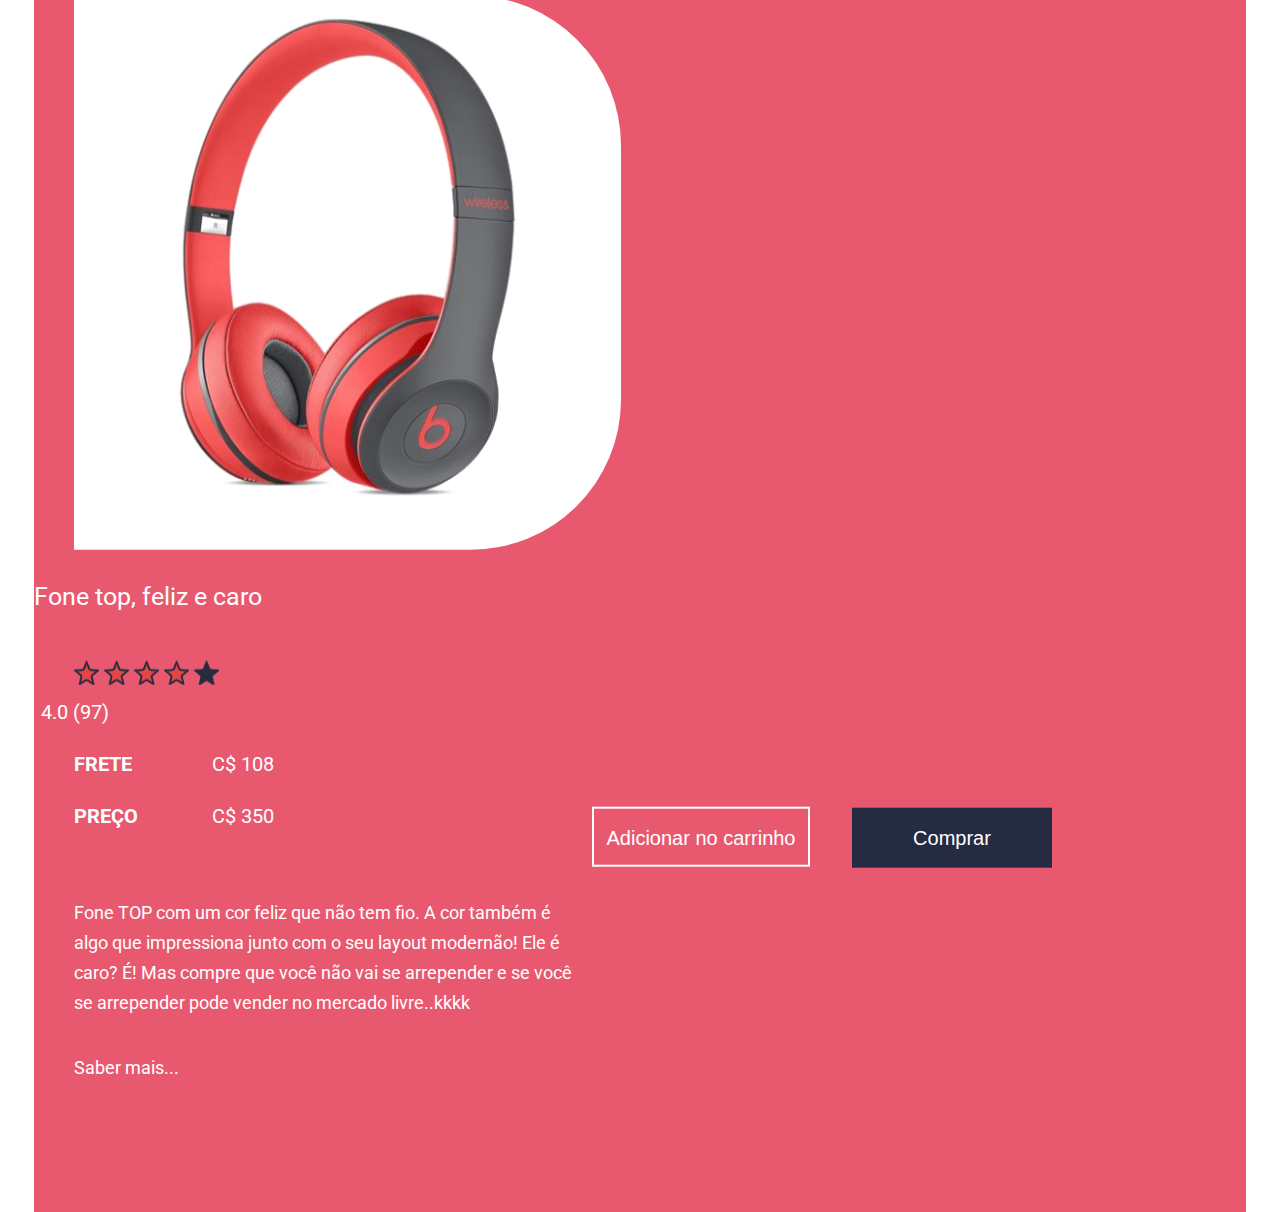
==== index.html @ 3c56ed70 "Fim da Sexta aula" ====
<!DOCTYPE html>
<html>

<head>
  <meta charset="utf-8" />
  <title>Loja Fone</title>
  <link href="https://fonts.googleapis.com/css?family=Roboto:400,500,700&display=swap" rel="stylesheet" />
  <link rel="stylesheet" href="css/reset.css" />
  <link rel="stylesheet" href="css/reset.base" />
  <link rel="stylesheet" href="css/description-product.css" />
  <link rel="stylesheet" href="css/photo-product.css" />
  <link rel="stylesheet" href="css/wrap-product.css" />
  <link rel="stylesheet" href="css/container-store.css" />
  <link rel="stylesheet" href="css/header-store.css" />
  <link rel="stylesheet" href="css/button-store.css" />
</head>

<body>
  <div class="container-store">
    <header class="header-store">
      <h1 class="title">Logo</h1>
      <nav class="navigation">
        <input type="search" placeholder="Buscar">
        <a class="action" action="" href="">Produtos</a>
        <a class="action" href="">Serviços</a>
        <a class="action -last" href="">Carrinho (10)</a>
      </nav>
    </header>

    <figure class="photo-product "><img src="img/img-phone.png" alt=""></figure>

    <section class="wrap-product">
      <dl class="description-product">
        <dt class="title">Fone top, feliz e caro</dt>
        <dd class="item -star">
          <img src="img/star-active.png" alt="Estrela">
          <img src="img/star-active.png" alt="Estrela">
          <img src="img/star-active.png" alt="Estrela">
          <img src="img/star-active.png" alt="Estrela">
          <img src="img/star.png" alt="">
        </dd>
        <dd class="item">4.0 (97)</dd>
        <dd class="item -info"><strong class="contrast">Frete </strong> C$ 108</dd>
        <dd class="item -info -last"><strong class="contrast">Preço </strong> C$ 350</dd>
        <dd class="text">Fone TOP com um cor feliz que não tem fio. A cor também é algo que impressiona junto
          com o
          seu layout modernão! Ele é caro? É! Mas compre que você não vai se arrepender e se você se
          arrepender
          pode vender no mercado livre..kkkk
        </dd>
        <dd class="text">
          <a class="action" href=""></a>Saber mais...
        </dd>
      </dl>
    </section>

    <button class="button-store -second">
      Adicionar no carrinho
    </button>
    <a class="button-store" href="comprar.html">Comprar</a>
  </div>


</body>

</html>
---- css/description-product.css ----
.description-product {
    font-family: "Roboto", sans-serif;
    color: #fff;
    
  }
  .description-product > .title {
    font-size: 25px;
    margin-bottom: 50px;
  }
  
  .description-product > .item {
    font-size: 20px;
    margin-bottom: 28px;
  }
  .description-product > .item.-star {
    margin-bottom: 10px;
  }
  .description-product > .item.-star + .item {
    margin-left: 7px;
  }
  .description-product > .item.-info {
    width: 200px;
    text-align: right;
  }
  
  .description-product > .item.-last {
    margin-bottom: 70px;
  }
  
  .description-product .contrast {
    text-transform: uppercase;
    float: left;
    margin-right: 28px;
  }
  
  .description-product > .text {
    font-size: 18px;
    line-height: 30px;
    margin-bottom: 35px;
  }
  
  .description-product .action {
    color: inherit;
    text-decoration: none;
  }
---- css/photo-product.css ----
.photo-product {
    background-color: #fff;
    display: inline-block;
    height: 554px;
    vertical-align: middle;
    border-top-right-radius: 150px;
    border-bottom-right-radius: 150px;
    margin-right: 157px;
  }
---- css/wrap-product.css ----
.wrap-product{
    display: inline-block;
    width: 554px;
    vertical-align: middle;
}
---- css/container-store.css ----
.container-store {
    background-color: #e8596f;
    position: absolute;
    left: 50%;
    top: 50%;
    transform: translateX(-50%) translateY(-50%);
    width:90%;
    padding: 55px 60px 95px 0px;
}
---- css/header-store.css ----
.header-store {
  color: #fff;
  overflow: hidden;
  margin-bottom: 138px;
  padding-left: 60px;
}

.header-store > .title {
  font-size: 40px;
  font-family: Arial, "Roboto", sans-serif;
  float: left;
  text-transform: uppercase;
}

.header-store > .navigation {
  font-size: 21px;
  font-family: "Segoe UI", "Roboto", sans-serif;
  float: right;
}

.header-store [type="search"] {
  background: transparent;
  color: inherit;
  border: none;
  border-bottom: 1px solid #fff;
  font-family: Arial;
  font-size: 20px;
  padding: 8px;
  width: 358px;
  margin-right: 65px;
}

.header-store .action {
  text-decoration: none;
  color: inherit;
  margin-right: 60px;
}

.header-store .-action.-last {
  margin-right: 0;
}
---- css/button-store.css ----
.button-store {
    display: inline-block;
    box-sizing: border-box;
    background-color: #252c41;
    font-size: 20px;
    color: #fff;
    font-family: Arial, "Roboto", sans-serif;
    width: 200px;
    height: 60px;
    margin-right: 0;
    line-height: 60px;
    text-align: center;
    text-decoration: none;
    border: none;
}

.button-store.-second {
    border: 2px solid #fff;
    background-color: transparent;
    width: 218px;
    line-height: 56px;
    margin-right: 38px;
}

.button-store>button,
.button-store>a {
    font-size: inherit;
    background-color: inherit;
    border: none;
    color: inherit;
    text-decoration: inherit;
}
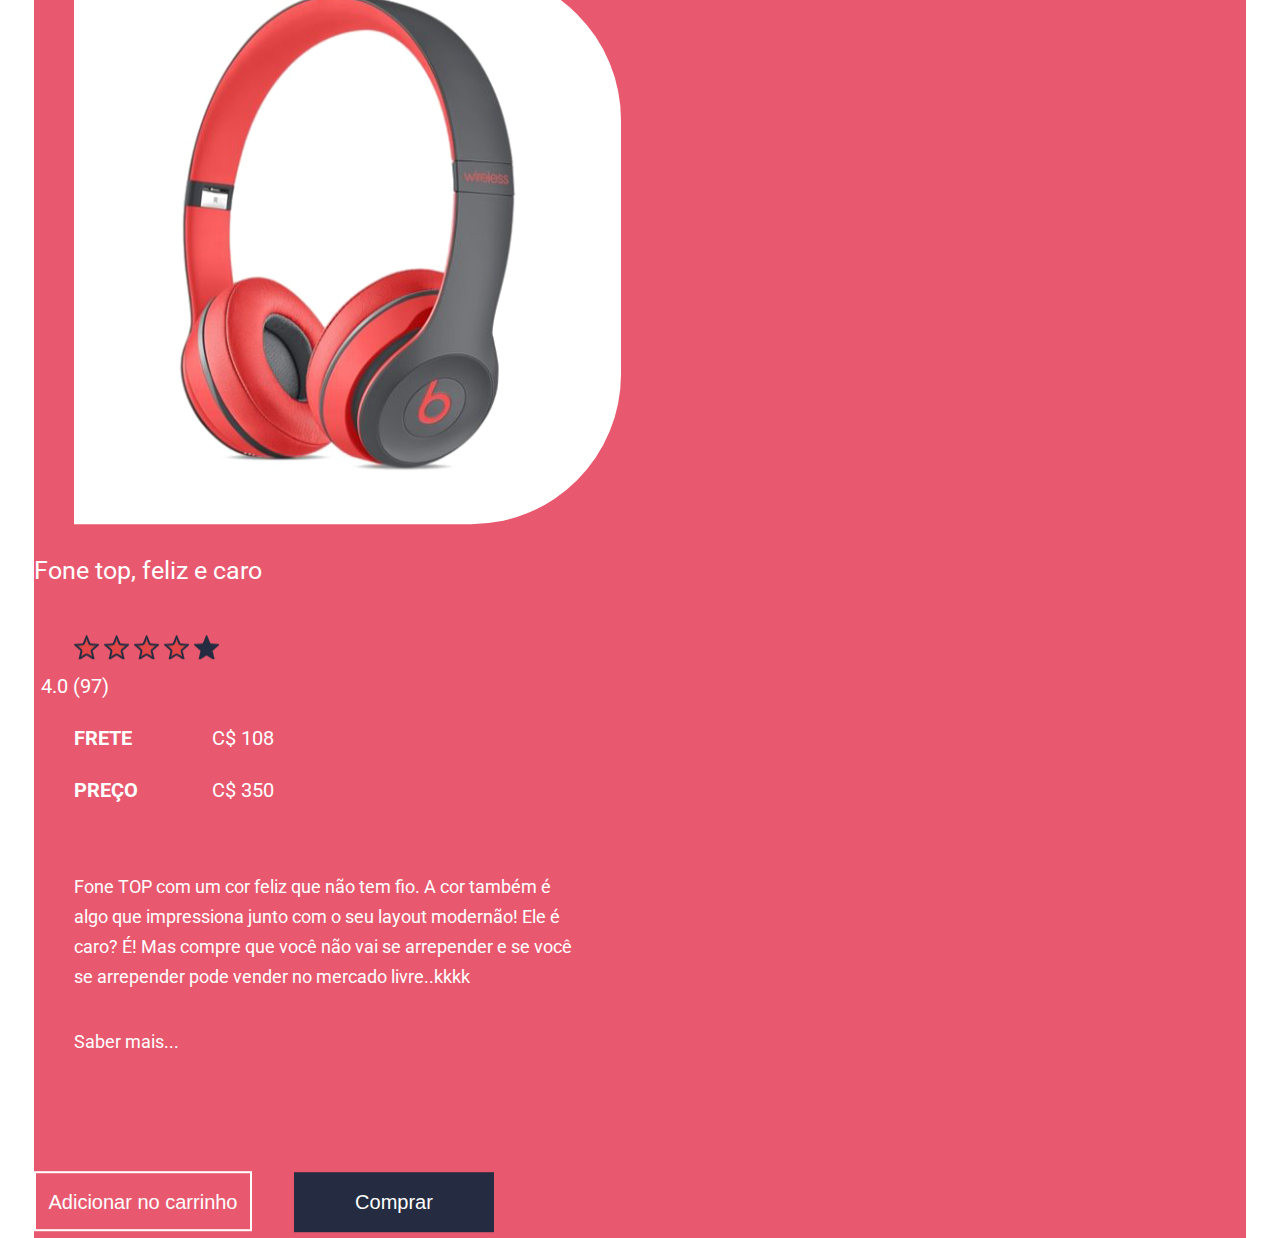
==== commit d1ca1ffe: "Fim da sétima aula" ====
--- a/index.html
+++ b/index.html
@@ -1,66 +1,72 @@
 <!DOCTYPE html>
 <html>
+  <head>
+    <meta charset="utf-8" />
+    <title>Loja Fone</title>
+    <link
+      href="https://fonts.googleapis.com/css?family=Roboto:400,500,700&display=swap"
+      rel="stylesheet"
+    />
+    <link rel="stylesheet" href="css/reset.css" />
+    <link rel="stylesheet" href="css/reset.base" />
+    <link rel="stylesheet" href="css/description-product.css" />
+    <link rel="stylesheet" href="css/photo-product.css" />
+    <link rel="stylesheet" href="css/wrap-product.css" />
+    <link rel="stylesheet" href="css/container-store.css" />
+    <link rel="stylesheet" href="css/header-store.css" />
+    <link rel="stylesheet" href="css/button-store.css" />
+  </head>
 
-<head>
-  <meta charset="utf-8" />
-  <title>Loja Fone</title>
-  <link href="https://fonts.googleapis.com/css?family=Roboto:400,500,700&display=swap" rel="stylesheet" />
-  <link rel="stylesheet" href="css/reset.css" />
-  <link rel="stylesheet" href="css/reset.base" />
-  <link rel="stylesheet" href="css/description-product.css" />
-  <link rel="stylesheet" href="css/photo-product.css" />
-  <link rel="stylesheet" href="css/wrap-product.css" />
-  <link rel="stylesheet" href="css/container-store.css" />
-  <link rel="stylesheet" href="css/header-store.css" />
-  <link rel="stylesheet" href="css/button-store.css" />
-</head>
+  <body>
+    <div class="container-store">
+      <header class="header-store">
+        <h1 class="title">Logo</h1>
+        <nav class="navigation">
+          <input type="search" placeholder="Buscar" />
+          <a class="action" action="" href="">Produtos</a>
+          <a class="action" href="">Serviços</a>
+          <a class="action -last" href="">Carrinho (10)</a>
+        </nav>
+      </header>
 
-<body>
-  <div class="container-store">
-    <header class="header-store">
-      <h1 class="title">Logo</h1>
-      <nav class="navigation">
-        <input type="search" placeholder="Buscar">
-        <a class="action" action="" href="">Produtos</a>
-        <a class="action" href="">Serviços</a>
-        <a class="action -last" href="">Carrinho (10)</a>
-      </nav>
-    </header>
+      <figure class="photo-product ">
+        <img src="img/img-phone.png" alt="" />
+      </figure>
 
-    <figure class="photo-product "><img src="img/img-phone.png" alt=""></figure>
-
-    <section class="wrap-product">
-      <dl class="description-product">
-        <dt class="title">Fone top, feliz e caro</dt>
-        <dd class="item -star">
-          <img src="img/star-active.png" alt="Estrela">
-          <img src="img/star-active.png" alt="Estrela">
-          <img src="img/star-active.png" alt="Estrela">
-          <img src="img/star-active.png" alt="Estrela">
-          <img src="img/star.png" alt="">
-        </dd>
-        <dd class="item">4.0 (97)</dd>
-        <dd class="item -info"><strong class="contrast">Frete </strong> C$ 108</dd>
-        <dd class="item -info -last"><strong class="contrast">Preço </strong> C$ 350</dd>
-        <dd class="text">Fone TOP com um cor feliz que não tem fio. A cor também é algo que impressiona junto
-          com o
-          seu layout modernão! Ele é caro? É! Mas compre que você não vai se arrepender e se você se
-          arrepender
-          pode vender no mercado livre..kkkk
-        </dd>
-        <dd class="text">
-          <a class="action" href=""></a>Saber mais...
-        </dd>
-      </dl>
-    </section>
-
-    <button class="button-store -second">
-      Adicionar no carrinho
-    </button>
-    <a class="button-store" href="comprar.html">Comprar</a>
-  </div>
-
-
-</body>
-
-</html>+      <section class="wrap-product">
+        <dl class="description-product">
+          <dt class="title">Fone top, feliz e caro</dt>
+          <dd class="item -star">
+            <img src="img/star-active.png" alt="Estrela" />
+            <img src="img/star-active.png" alt="Estrela" />
+            <img src="img/star-active.png" alt="Estrela" />
+            <img src="img/star-active.png" alt="Estrela" />
+            <img src="img/star.png" alt="" />
+          </dd>
+          <dd class="item">4.0 (97)</dd>
+          <dd class="item -info">
+            <strong class="contrast">Frete </strong> C$ 108
+          </dd>
+          <dd class="item -info -last">
+            <strong class="contrast">Preço </strong> C$ 350
+          </dd>
+          <dd class="text">
+            Fone TOP com um cor feliz que não tem fio. A cor também é algo que
+            impressiona junto com o seu layout modernão! Ele é caro? É! Mas
+            compre que você não vai se arrepender e se você se arrepender pode
+            vender no mercado livre..kkkk
+          </dd>
+          <dd class="text -more">
+            <a class="action" href=""></a>Saber mais...
+          </dd>
+        </dl>
+        <div class="buttons">
+          <button class="button-store -second">
+            Adicionar no carrinho
+          </button>
+          <a class="button-store" href="comprar.html">Comprar</a>
+        </div>
+      </section>
+    </div>
+  </body>
+</html>
--- a/css/description-product.css
+++ b/css/description-product.css
@@ -26,6 +26,10 @@
   .description-product > .item.-last {
     margin-bottom: 70px;
   }
+    
+  .description-product > .text.-more{
+    margin-bottom: 0;
+  }
   
   .description-product .contrast {
     text-transform: uppercase;
--- a/css/wrap-product.css
+++ b/css/wrap-product.css
@@ -2,4 +2,10 @@
     display: inline-block;
     width: 554px;
     vertical-align: middle;
+    position: relative;
+}
+.wrap-product > .buttons{
+    position: absolute;
+    bottom: 0;
+    transform: translateY(calc(100% + 98px));
 }--- a/css/container-store.css
+++ b/css/container-store.css
@@ -5,5 +5,6 @@
     top: 50%;
     transform: translateX(-50%) translateY(-50%);
     width:90%;
-    padding: 55px 60px 95px 0px;
+    padding: 55px 60px 165px 0px;
+
 }--- a/css/header-store.css
+++ b/css/header-store.css
@@ -19,10 +19,10 @@
 }
 
 .header-store [type="search"] {
+  border: none;
+  border-bottom: 1px solid #fff;
   background: transparent;
   color: inherit;
-  border: none;
-  border-bottom: 1px solid #fff;
   font-family: Arial;
   font-size: 20px;
   padding: 8px;
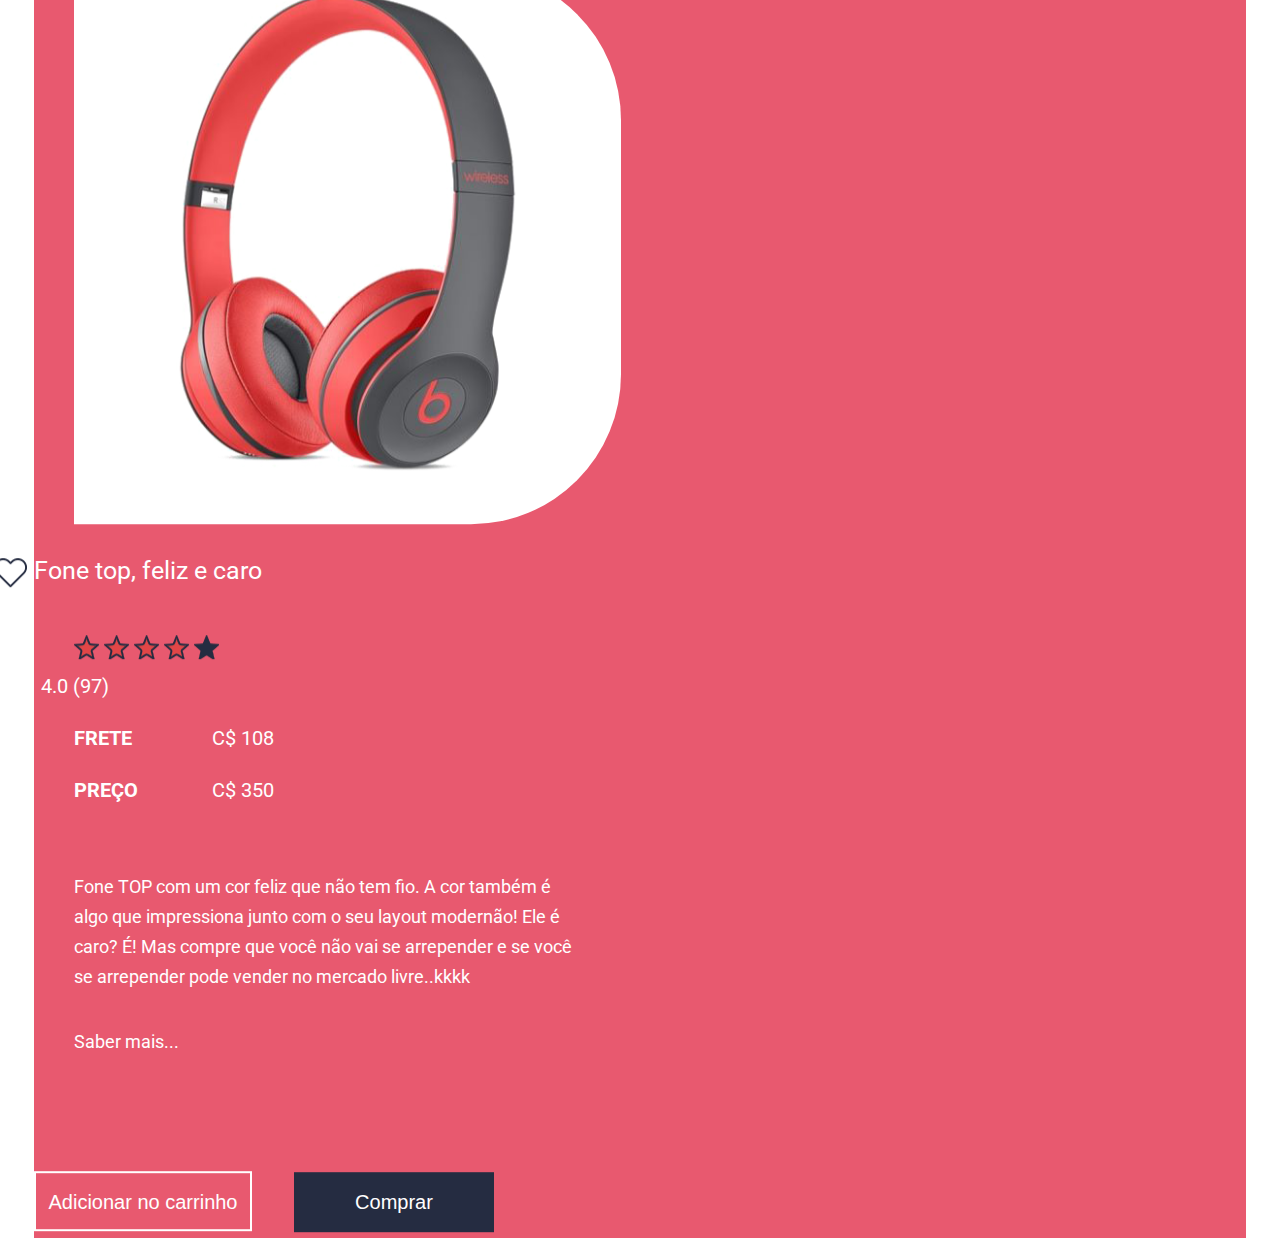
==== commit b7741963: "Fim da Oitava aula" ====
--- a/index.html
+++ b/index.html
@@ -36,6 +36,8 @@
       <section class="wrap-product">
         <dl class="description-product">
           <dt class="title">Fone top, feliz e caro</dt>
+          <dd class="item -heart"><img src="img/heart.png" alt=""></dd>
+          <!-- <dd class="item"><img src="img/heart-active.png" alt=""></dd> -->
           <dd class="item -star">
             <img src="img/star-active.png" alt="Estrela" />
             <img src="img/star-active.png" alt="Estrela" />
--- a/css/description-product.css
+++ b/css/description-product.css
@@ -1,19 +1,25 @@
 .description-product {
     font-family: "Roboto", sans-serif;
     color: #fff;
-    
   }
   .description-product > .title {
     font-size: 25px;
     margin-bottom: 50px;
   }
-  
   .description-product > .item {
     font-size: 20px;
     margin-bottom: 28px;
   }
+  .description-product >.-heart{
+    position: absolute;
+    transform: translateX(-100%);
+    left: -47px;
+    top: 18px;
+    cursor: pointer;
+  }
   .description-product > .item.-star {
     margin-bottom: 10px;
+    cursor: pointer;
   }
   .description-product > .item.-star + .item {
     margin-left: 7px;
@@ -22,27 +28,22 @@
     width: 200px;
     text-align: right;
   }
-  
   .description-product > .item.-last {
     margin-bottom: 70px;
   }
-    
   .description-product > .text.-more{
     margin-bottom: 0;
   }
-  
   .description-product .contrast {
     text-transform: uppercase;
     float: left;
     margin-right: 28px;
   }
-  
   .description-product > .text {
     font-size: 18px;
     line-height: 30px;
     margin-bottom: 35px;
   }
-  
   .description-product .action {
     color: inherit;
     text-decoration: none;
--- a/css/header-store.css
+++ b/css/header-store.css
@@ -10,6 +10,7 @@
   font-family: Arial, "Roboto", sans-serif;
   float: left;
   text-transform: uppercase;
+  cursor: pointer;
 }
 
 .header-store > .navigation {
--- a/css/button-store.css
+++ b/css/button-store.css
@@ -1,32 +1,45 @@
 .button-store {
-    display: inline-block;
-    box-sizing: border-box;
-    background-color: #252c41;
-    font-size: 20px;
-    color: #fff;
-    font-family: Arial, "Roboto", sans-serif;
-    width: 200px;
-    height: 60px;
-    margin-right: 0;
-    line-height: 60px;
-    text-align: center;
-    text-decoration: none;
-    border: none;
+  display: inline-block;
+  box-sizing: border-box;
+  background-color: #252c41;
+  font-size: 20px;
+  color: #fff;
+  font-family: Arial, "Roboto", sans-serif;
+  width: 200px;
+  height: 60px;
+  margin-right: 0;
+  line-height: 60px;
+  text-align: center;
+  text-decoration: none;
+  border: none;
+  cursor: pointer;
+  transition: all 200ms linear;
 }
-
+.button-store:active {
+  transform: scale(0.9);
+}
+.button-store:hover,
+.button-store:focus {
+  background-color: #fff;
+  color: #e24647;
+}
 .button-store.-second {
-    border: 2px solid #fff;
-    background-color: transparent;
-    width: 218px;
-    line-height: 56px;
-    margin-right: 38px;
+  border: 2px solid #fff;
+  background-color: transparent;
+  width: 218px;
+  line-height: 56px;
+  margin-right: 38px;
 }
-
-.button-store>button,
-.button-store>a {
-    font-size: inherit;
-    background-color: inherit;
-    border: none;
-    color: inherit;
-    text-decoration: inherit;
-}+.button-store.-second:hover,
+.button-store.button-store.-second:focus {
+  background-color: #fff;
+  color: #e24647;
+}
+.button-store > button,
+.button-store > a {
+  font-size: inherit;
+  background-color: inherit;
+  border: none;
+  color: inherit;
+  text-decoration: inherit;
+}
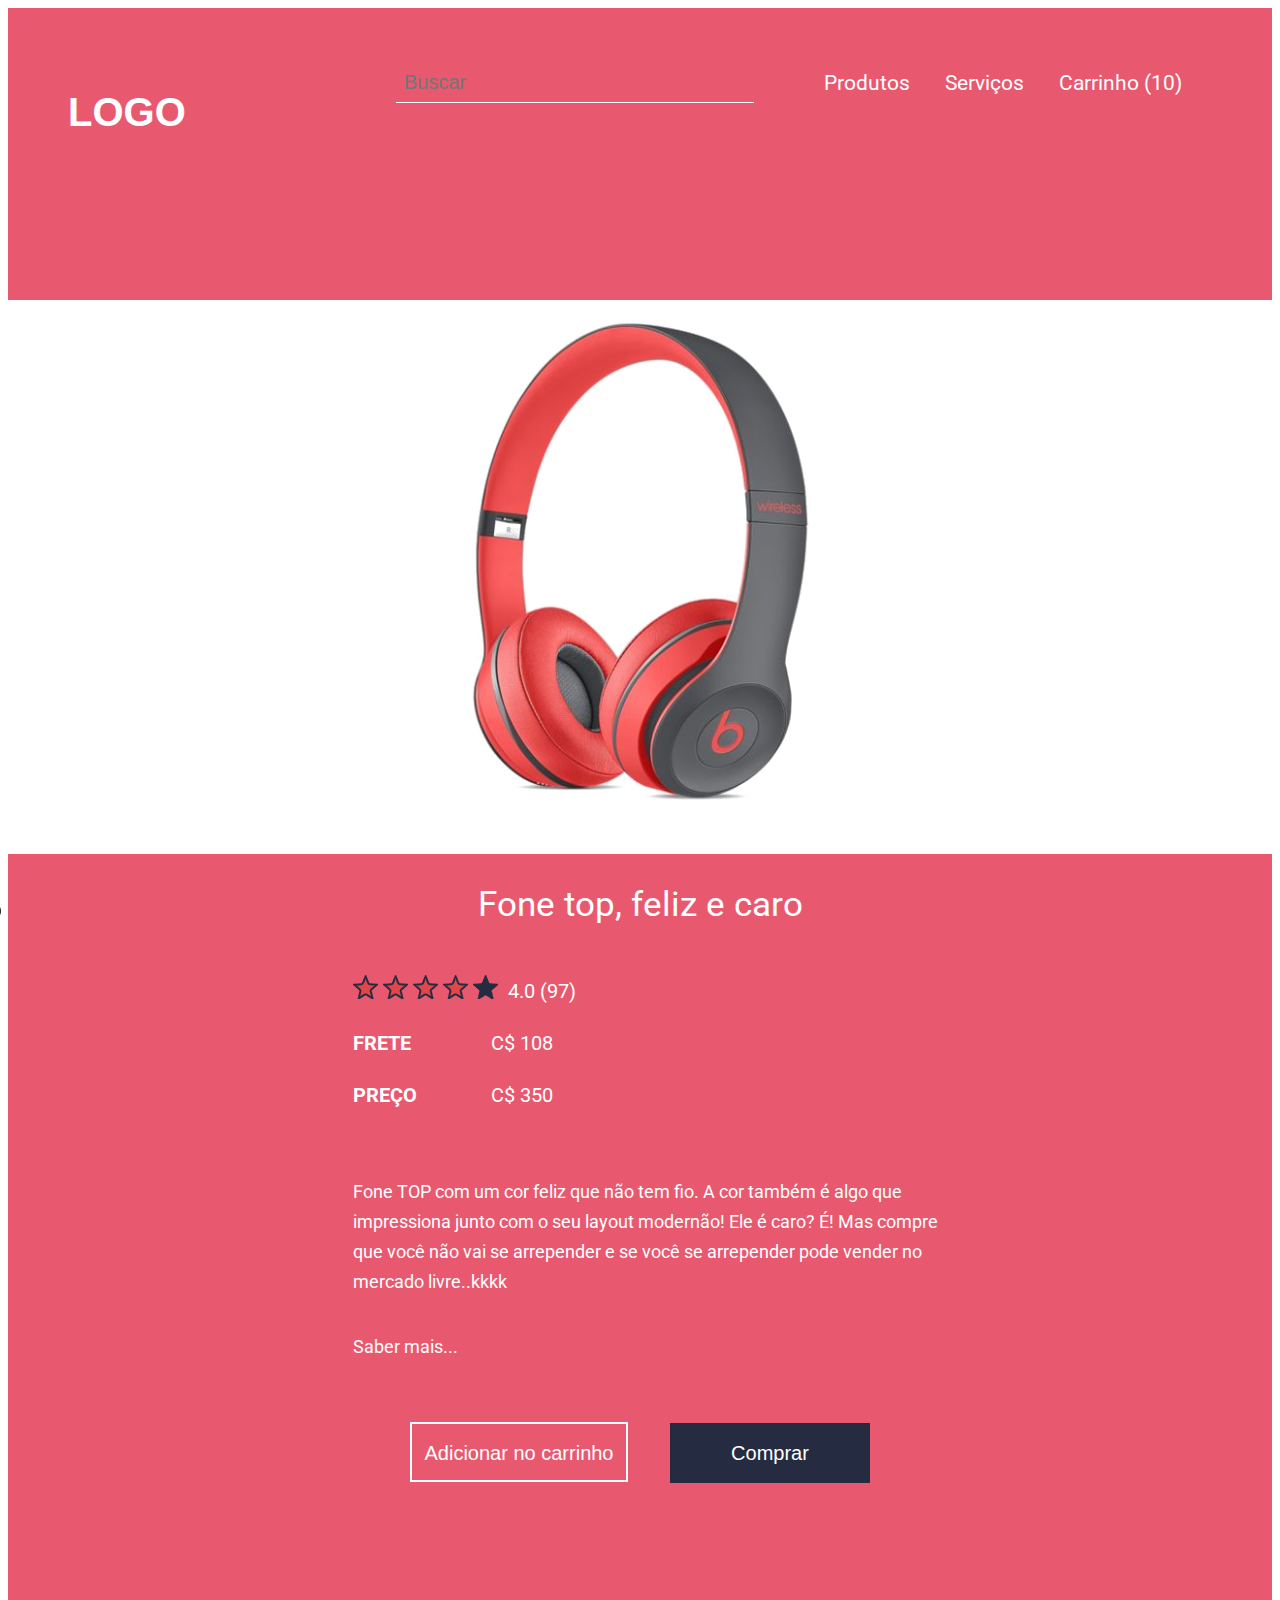
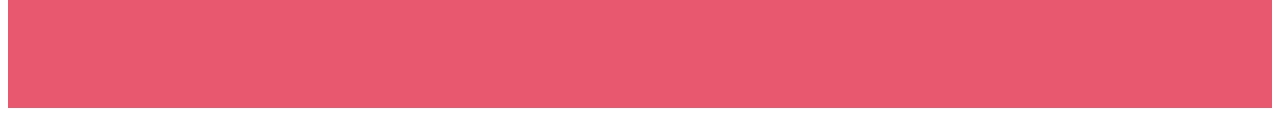
==== commit 9359f4b1: "Fim da aula 011" ====
--- a/index.html
+++ b/index.html
@@ -23,9 +23,9 @@
         <h1 class="title">Logo</h1>
         <nav class="navigation">
           <input type="search" placeholder="Buscar" />
-          <a class="action" action="" href="">Produtos</a>
+          <a class="action" action="" href="">Produtos </a>
           <a class="action" href="">Serviços</a>
-          <a class="action -last" href="">Carrinho (10)</a>
+          <a class="action -last" href="">Carrinho (10) </a>
         </nav>
       </header>
 
@@ -36,16 +36,16 @@
       <section class="wrap-product">
         <dl class="description-product">
           <dt class="title">Fone top, feliz e caro</dt>
-          <dd class="item -heart"><img src="img/heart.png" alt=""></dd>
+          <dd class="item -heart"><img class="icon" src="img/heart.png" alt=""></dd>
           <!-- <dd class="item"><img src="img/heart-active.png" alt=""></dd> -->
           <dd class="item -star">
-            <img src="img/star-active.png" alt="Estrela" />
-            <img src="img/star-active.png" alt="Estrela" />
-            <img src="img/star-active.png" alt="Estrela" />
-            <img src="img/star-active.png" alt="Estrela" />
-            <img src="img/star.png" alt="" />
+            <img class="icon" src="img/star-active.png" alt="Estrela" />
+            <img class="icon" src="img/star-active.png" alt="Estrela" />
+            <img class="icon" src="img/star-active.png" alt="Estrela" />
+            <img class="icon" src="img/star-active.png" alt="Estrela" />
+            <img class="icon" src="img/star.png" alt="" />
           </dd>
-          <dd class="item">4.0 (97)</dd>
+          <dd class="item -number">4.0 (97)</dd>
           <dd class="item -info">
             <strong class="contrast">Frete </strong> C$ 108
           </dd>
--- a/css/description-product.css
+++ b/css/description-product.css
@@ -1,51 +1,95 @@
 .description-product {
-    font-family: "Roboto", sans-serif;
-    color: #fff;
+  font-family: "Roboto", sans-serif;
+  color: #fff;
+}
+
+.description-product > .title {
+  font-size: 25px;
+  margin-bottom: 50px;
+}
+
+.description-product > .item {
+  font-size: 20px;
+  margin-bottom: 28px;
+}
+
+.description-product > .-heart {
+  position: absolute;
+  transform: translateX(-100%);
+  left: -47px;
+  top: 18px;
+  cursor: pointer;
+}
+
+.description-product > .item.-star {
+  margin-bottom: 10px;
+  cursor: pointer;
+}
+
+.description-product .icon:hover {
+  transform: scale(1.2);
+}
+
+.description-product .icon {
+  transition: transform 100ms liner;
+}
+
+.description-product > .item.-star + .item {
+  margin-left: 7px;
+}
+
+.description-product > .item.-info {
+  width: 200px;
+  text-align: right;
+}
+
+.description-product > .item.-last {
+  margin-bottom: 70px;
+}
+
+.description-product > .text.-more {
+  margin-bottom: 0;
+}
+
+.description-product .contrast {
+  text-transform: uppercase;
+  float: left;
+  margin-right: 28px;
+}
+
+.description-product > .text {
+  font-size: 18px;
+  line-height: 30px;
+  margin-bottom: 35px;
+}
+
+.description-product .action {
+  color: inherit;
+  text-decoration: none;
+}
+
+@media (max-width: 1326px) {
+  .description-product {
+    width: 50%;
+    min-width: 655px;
+    margin: 0 auto 60px;
   }
+
   .description-product > .title {
-    font-size: 25px;
-    margin-bottom: 50px;
-  }
-  .description-product > .item {
-    font-size: 20px;
-    margin-bottom: 28px;
-  }
-  .description-product >.-heart{
-    position: absolute;
-    transform: translateX(-100%);
-    left: -47px;
-    top: 18px;
-    cursor: pointer;
+    font-size: 35px;
+    text-align: center;
   }
   .description-product > .item.-star {
-    margin-bottom: 10px;
-    cursor: pointer;
+    float: left;
+    margin-right: 10px;
   }
-  .description-product > .item.-star + .item {
-    margin-left: 7px;
+  .description-product > .item.-number {
+    padding-top: 4px;
   }
-  .description-product > .item.-info {
-    width: 200px;
-    text-align: right;
+}
+@media (max-width: 720px) {
+  .description-product {
+    width: 90%;
+    min-width: auto;
   }
-  .description-product > .item.-last {
-    margin-bottom: 70px;
-  }
-  .description-product > .text.-more{
-    margin-bottom: 0;
-  }
-  .description-product .contrast {
-    text-transform: uppercase;
-    float: left;
-    margin-right: 28px;
-  }
-  .description-product > .text {
-    font-size: 18px;
-    line-height: 30px;
-    margin-bottom: 35px;
-  }
-  .description-product .action {
-    color: inherit;
-    text-decoration: none;
-  }
-  +}
--- a/css/photo-product.css
+++ b/css/photo-product.css
@@ -1,10 +1,24 @@
 .photo-product {
-    background-color: #fff;
-    display: inline-block;
-    height: 554px;
-    vertical-align: middle;
-    border-top-right-radius: 150px;
-    border-bottom-right-radius: 150px;
-    margin-right: 157px;
+  background-color: #fff;
+  display: inline-block;
+  height: 554px;
+  vertical-align: middle;
+  border-top-right-radius: 150px;
+  border-bottom-right-radius: 150px;
+  margin-right: 157px;
+}
+@media (max-width:1326px){
+  .photo-product{
+    margin-right: 140px;
+    text-align: center;
+    border-radius: 0;
   }
-  +}
+@media(max-width:1326px){
+  .photo-product{
+    display: block;
+    margin-right: 0;
+    margin-left: 0;
+    margin-bottom: 30px;
+  }
+}--- a/css/wrap-product.css
+++ b/css/wrap-product.css
@@ -8,4 +8,17 @@
     position: absolute;
     bottom: 0;
     transform: translateY(calc(100% + 98px));
+}
+@media(max-width:1326px) {
+    .wrap-product{
+        width: 100%;
+    }
+    .wrap-product >.buttons{
+        position: static;
+        width: 50%;
+        min-width: 655px;
+        margin: 0 auto 60px;
+        text-align: center;
+        transform: none;
+    }
 }--- a/css/container-store.css
+++ b/css/container-store.css
@@ -3,8 +3,44 @@
     position: absolute;
     left: 50%;
     top: 50%;
+    max-width: 1326px;
     transform: translateX(-50%) translateY(-50%);
-    width:90%;
+    width: 90%;
     padding: 55px 60px 165px 0px;
+}
 
+@media (max-width:1470px),
+(max-height:952px) {
+    .container-store {
+        position: static;
+        transform: none;
+        width: 100%;
+        max-width: 100%;
+    }
+}
+
+@media (max-height:952px) {
+    .container-store {
+        max-width: 1326px;
+        margin-left: auto;
+        margin-right: auto;
+     
+    }
+}
+
+@media (max-width: 955px) {
+    .container-store {
+        padding-right: 30px;
+    }
+}
+
+@media (max-width:375px) {
+    .container-store {
+        padding-right: 16px;
+    }
+}
+@media(max-width:1310px){
+    .container-store{
+        padding-right: 0;
+    }
 }--- a/css/header-store.css
+++ b/css/header-store.css
@@ -5,7 +5,7 @@
   padding-left: 60px;
 }
 
-.header-store > .title {
+.header-store>.title {
   font-size: 40px;
   font-family: Arial, "Roboto", sans-serif;
   float: left;
@@ -13,7 +13,7 @@
   cursor: pointer;
 }
 
-.header-store > .navigation {
+.header-store>.navigation {
   font-size: 21px;
   font-family: "Segoe UI", "Roboto", sans-serif;
   float: right;
@@ -29,14 +29,98 @@
   padding: 8px;
   width: 358px;
   margin-right: 65px;
+  vertical-align: bottom;
 }
 
 .header-store .action {
+  display: inline-block;
   text-decoration: none;
   color: inherit;
   margin-right: 60px;
+  padding-bottom: 8px;
+  position: relative;
 }
 
 .header-store .-action.-last {
   margin-right: 0;
 }
+
+.header-store .action:after {
+  content: "";
+  height: 1px;
+  width: 100%;
+  background-color: #fff;
+  position: absolute;
+  bottom: 0;
+  left: 0;
+  transform: scaleX(0);
+  transition: transform 200ms linear;
+  transform-origin: left;
+}
+
+.header-store .action:hover:after {
+  transform: scale(1);
+}
+
+@media (max-width:1326px) {
+  .header-store {
+    padding-right: 60px;
+  }
+  .header-store .action {
+    margin-right: 30px;
+  }
+}
+
+@media (max-width:1235px) {
+  .header-store> .title {
+    float: none;
+    text-align: center;
+    margin-bottom: 20px;
+  }
+
+  .header-store> .navigation {
+    float: none;
+    text-align: center;
+  }
+}
+
+@media (max-width:955px) {
+  .header-store {
+    padding-left: 30px;
+    padding-right: 30px;
+  }
+
+  .header-store [type="search"] {
+    display: none;
+  }
+}
+
+@media (max-width:530px) {
+  .header-store .-action {
+    margin-right: 15px;
+  }
+}
+
+@media(max-width:465px) {
+  .header-store .-action {
+    margin-right: 15px;
+  }
+}
+
+@media(max-width:375px) {
+  .header-store {
+    padding-right: 16px;
+    padding-left: 16px;
+  }
+
+  .header-store .-action {
+    margin-right: 15px;
+  }
+}
+
+@media (max-width:335px) {
+  .header-store>.navigation {
+    display: none;
+  }
+
+}--- a/css/button-store.css
+++ b/css/button-store.css
@@ -43,3 +43,21 @@
   color: inherit;
   text-decoration: inherit;
 }
+@media (max-width: 500px) {
+  .button-store.-second {
+    margin-right: 20px;
+  }
+}
+@media (max-width:470px) {
+  .button-store,
+  .button-store.-second {
+    display: block;
+    width: 90%;
+    margin-left: auto;
+    margin-right: auto;
+  }
+  .button-store.-second {
+    margin-bottom: 20px;
+ 
+  }
+}
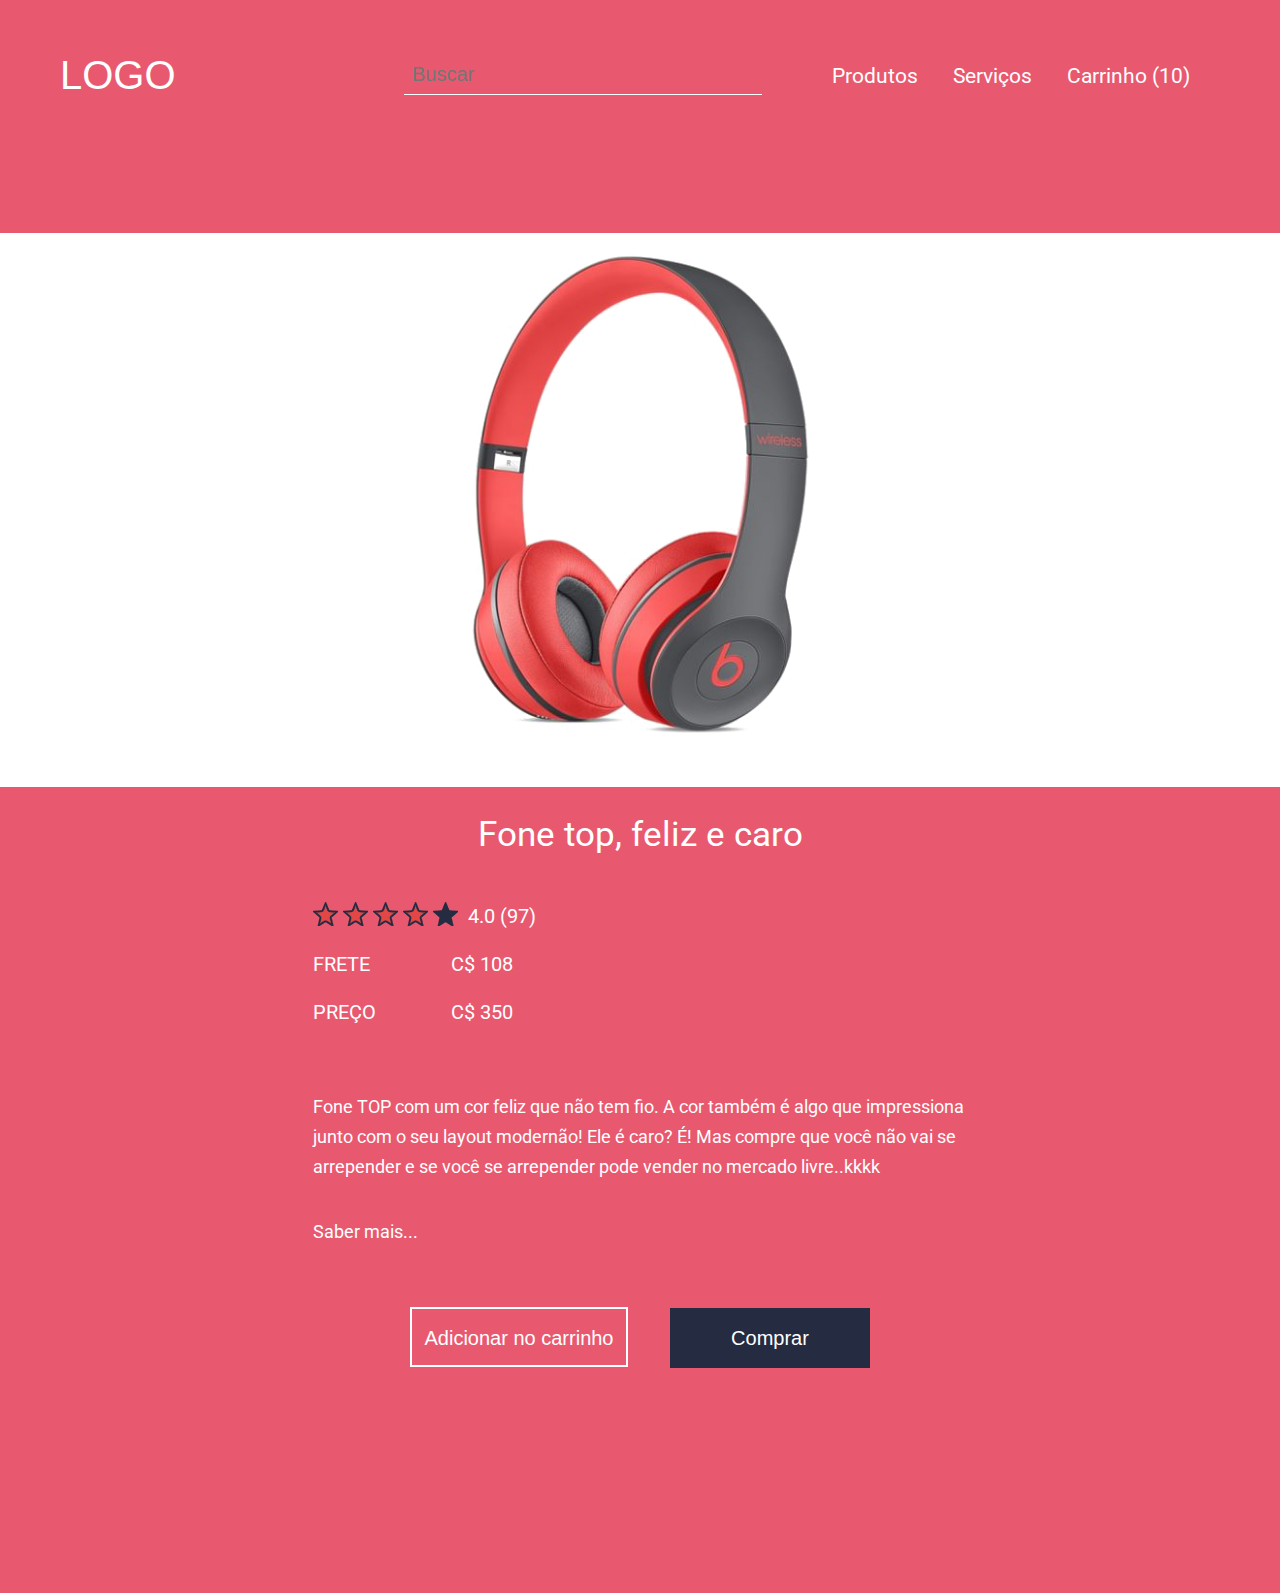
==== commit 66866f49: "Fim da aula 013" ====
--- a/index.html
+++ b/index.html
@@ -2,18 +2,19 @@
 <html>
   <head>
     <meta charset="utf-8" />
+    <meta name="viewport" content="width=device-width, initial-scale=1.0">
     <title>Loja Fone</title>
     <link
       href="https://fonts.googleapis.com/css?family=Roboto:400,500,700&display=swap"
       rel="stylesheet"
     />
     <link rel="stylesheet" href="css/reset.css" />
-    <link rel="stylesheet" href="css/reset.base" />
-    <link rel="stylesheet" href="css/description-product.css" />
-    <link rel="stylesheet" href="css/photo-product.css" />
-    <link rel="stylesheet" href="css/wrap-product.css" />
+    <link rel="stylesheet" href="css/base.css" />
     <link rel="stylesheet" href="css/container-store.css" />
     <link rel="stylesheet" href="css/header-store.css" />
+    <link rel="stylesheet" href="css/photo-product.css" />
+    <link rel="stylesheet" href="css/description-product.css" />
+    <link rel="stylesheet" href="css/wrap-product.css" />
     <link rel="stylesheet" href="css/button-store.css" />
   </head>
 
@@ -30,7 +31,7 @@
       </header>
 
       <figure class="photo-product ">
-        <img src="img/img-phone.png" alt="" />
+        <img class="photo"src="img/img-phone.png" alt="" />
       </figure>
 
       <section class="wrap-product">
@@ -70,5 +71,6 @@
         </div>
       </section>
     </div>
+    <script src="js/description-product.js"></script>
   </body>
 </html>
--- a/css/base.css
+++ b/css/base.css
@@ -0,0 +1,9 @@
+html,
+body {
+    height: 100%;
+}
+
+body {
+    background-color: #000000;
+   background-image: linear-gradient(to top, #ff2e63, #252a34);
+}--- a/css/container-store.css
+++ b/css/container-store.css
@@ -24,7 +24,7 @@
         max-width: 1326px;
         margin-left: auto;
         margin-right: auto;
-     
+
     }
 }
 
@@ -39,8 +39,9 @@
         padding-right: 16px;
     }
 }
-@media(max-width:1310px){
-    .container-store{
+
+@media(max-width:1310px) {
+    .container-store {
         padding-right: 0;
     }
 }--- a/css/photo-product.css
+++ b/css/photo-product.css
@@ -21,4 +21,12 @@
     margin-left: 0;
     margin-bottom: 30px;
   }
+}
+@media (max-width:560px){
+  .photo-product{
+    height: ;
+  }
+  .photo-product > .photo{
+    width: 98%;
+  }
 }